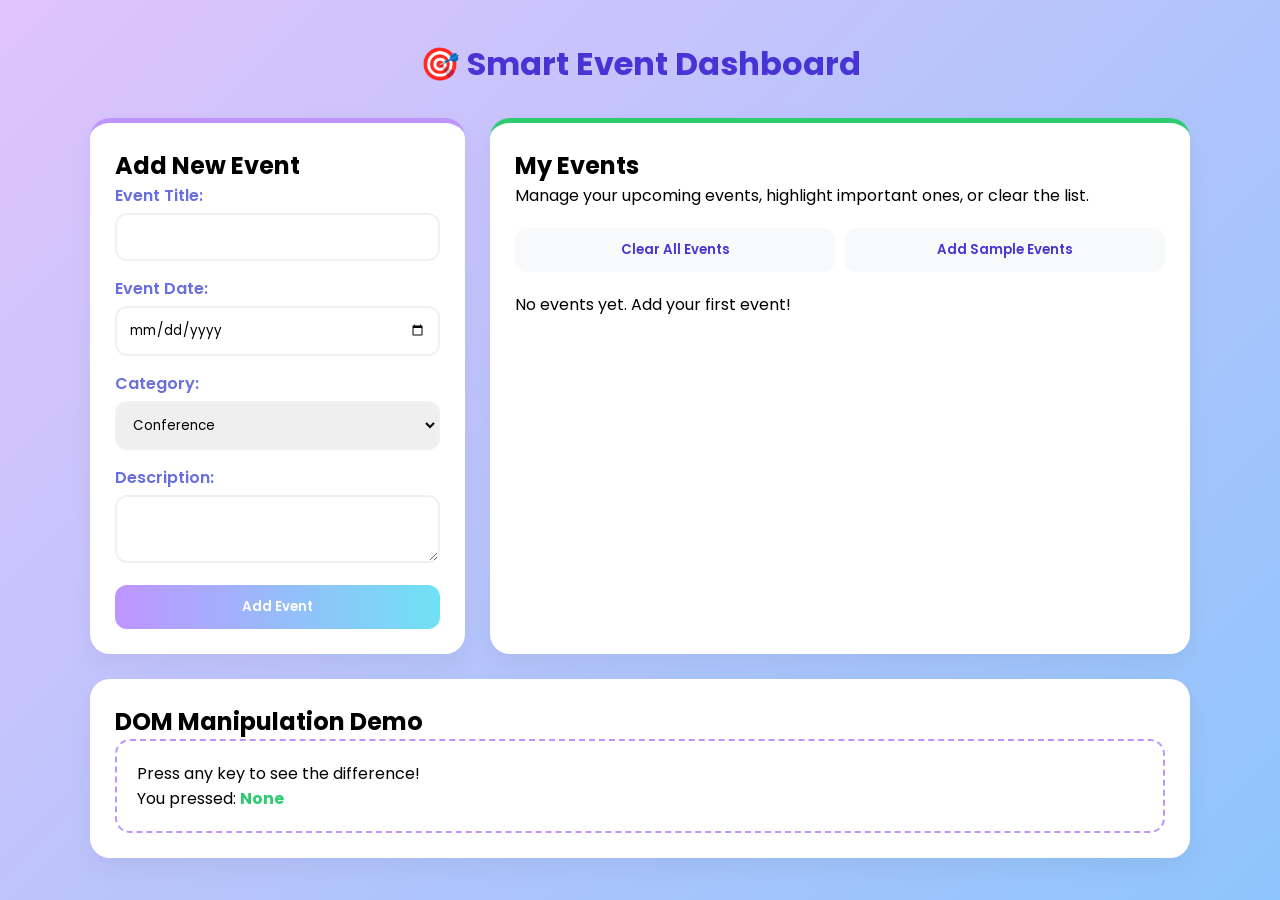
==== Assignment-1/index.html @ 52e55000 "first commit" ====
<!DOCTYPE html>
<html lang="en">
<head>
    <meta charset="UTF-8">
    <title>Smart Event Dashboard</title>
    <link href="https://fonts.googleapis.com/css2?family=Poppins:wght@300;400;600&display=swap" rel="stylesheet">
    <link rel="stylesheet" href="style.css">
</head>
<body>

<div class="container">
    <h1>🎯 Smart Event Dashboard</h1>

    <div class="dashboard">
        <div class="form-section">
            <h2>Add New Event</h2>
            <form id="eventForm">
                <div class="form-group">
                    <label for="eventTitle">Event Title:</label>
                    <input type="text" id="eventTitle" required>
                </div>
                <div class="form-group">
                    <label for="eventDate">Event Date:</label>
                    <input type="date" id="eventDate" required>
                </div>
                <div class="form-group">
                    <label for="eventCategory">Category:</label>
                    <select id="eventCategory" required>
                        <option value="Conference">Conference</option>
                        <option value="Workshop">Workshop</option>
                        <option value="Meetup">Meetup</option>
                        <option value="Webinar">Webinar</option>
                        <option value="Social">Social</option>
                    </select>
                </div>
                <div class="form-group">
                    <label for="eventDescription">Description:</label>
                    <textarea id="eventDescription" required></textarea>
                </div>
                <button type="submit">Add Event</button>
            </form>
        </div>

        <div class="events-section">
            <h2>My Events</h2>
            <div class="events-info">
                Manage your upcoming events, highlight important ones, or clear the list.
            </div>
            <div class="controls">
                <button id="clearAllBtn">Clear All Events</button>
                <button id="addSampleBtn">Add Sample Events</button>
            </div>
            <div id="eventContainer">
                <div id="empty-state" class="empty-state">
                    No events yet. Add your first event!
                </div>
            </div>
        </div>
    </div>

    <div class="demo-section">
        <h2>DOM Manipulation Demo</h2>
        <div class="demo-box">
            <div id="demoContent" class="demo-content">
                Press any key to see the difference!
            </div>
            <p class="key-display">
                You pressed: <span id="keyPressed">None</span>
            </p>
        </div>
    </div>
</div>

<script src="script.js"></script>
</body>
</html>
---- Assignment-1/style.css ----
* {
    margin: 0;
    padding: 0;
    box-sizing: border-box;
    font-family: 'Poppins', sans-serif;
}

body {
    background: linear-gradient(135deg, #e0c3fc 0%, #8ec5fc 100%);
    background-attachment: fixed;
    min-height: 100vh;
    padding: 40px 20px;
    display: flex;
    justify-content: center;
}

.container {
    width: 100%;
    max-width: 1100px;
}

h1 {
    color: #4834d4;
    margin-bottom: 30px;
    text-align: center;
}

.dashboard {
    display: flex;
    gap: 25px;
    margin-bottom: 25px;
}

.form-section, .events-section, .demo-section {
    background: #ffffff; 
    padding: 25px;
    border-radius: 20px;
    box-shadow: 0 10px 25px rgba(0, 0, 0, 0.05);
}

.form-section { 
    flex: 1; 
    border-top: 5px solid #be95ff; 
}

.events-section { 
    flex: 2; 
    border-top: 5px solid #2ecc71; 
    min-height: 400px; 
}

.form-group { margin-bottom: 15px; }
label { display: block; font-weight: 600; margin-bottom: 5px; color: #686de0; }

input, select, textarea {
    width: 100%;
    padding: 12px;
    border: 2px solid #f0f0f5;
    border-radius: 12px;
    outline: none;
    transition: 0.3s;
}

input:focus { 
    border-color: #be95ff; 
}

button {
    background: linear-gradient(90deg, #be95ff, #70e1f5, #2ecc71);
    background-size: 200% auto;
    color: white;
    border: none;
    padding: 12px 20px;
    border-radius: 12px;
    font-weight: 600;
    cursor: pointer;
    transition: 0.5s;
    width: 100%;
}

button:hover {
    background-position: right center;
    transform: translateY(-2px);
}

.controls { display: flex; gap: 10px; margin: 20px 0; }
.controls button { flex: 1; background: #f8f9fa; color: #4834d4; }

#eventContainer {
    display: grid;
    grid-template-columns: repeat(auto-fill, minmax(220px, 1fr));
    gap: 15px;
}

.event-card {
    background: #fdfbff; 
    border: 1px solid #f0f0f5;
    border-left: 5px solid #2ecc71; 
    padding: 15px;
    border-radius: 15px;
    position: relative;
}

.delete-btn {
    position: absolute;
    top: 10px;
    right: 10px;
    background: #ff7675 !important; 
    width: 26px;
    height: 26px;
    border-radius: 50%;
    display: flex;
    align-items: center;
    justify-content: center;
}

.category-badge {
    background: #be95ff; 
    color: white;
    padding: 3px 12px;
    border-radius: 20px;
    font-size: 11px;
}

.demo-box {
    background: #fff;
    border: 2px dashed #be95ff;
    padding: 20px;
    border-radius: 15px;
}

#keyPressed { color: #2ecc71; font-weight: bold; }

@media (max-width: 800px) {
    .dashboard { flex-direction: column; }
}
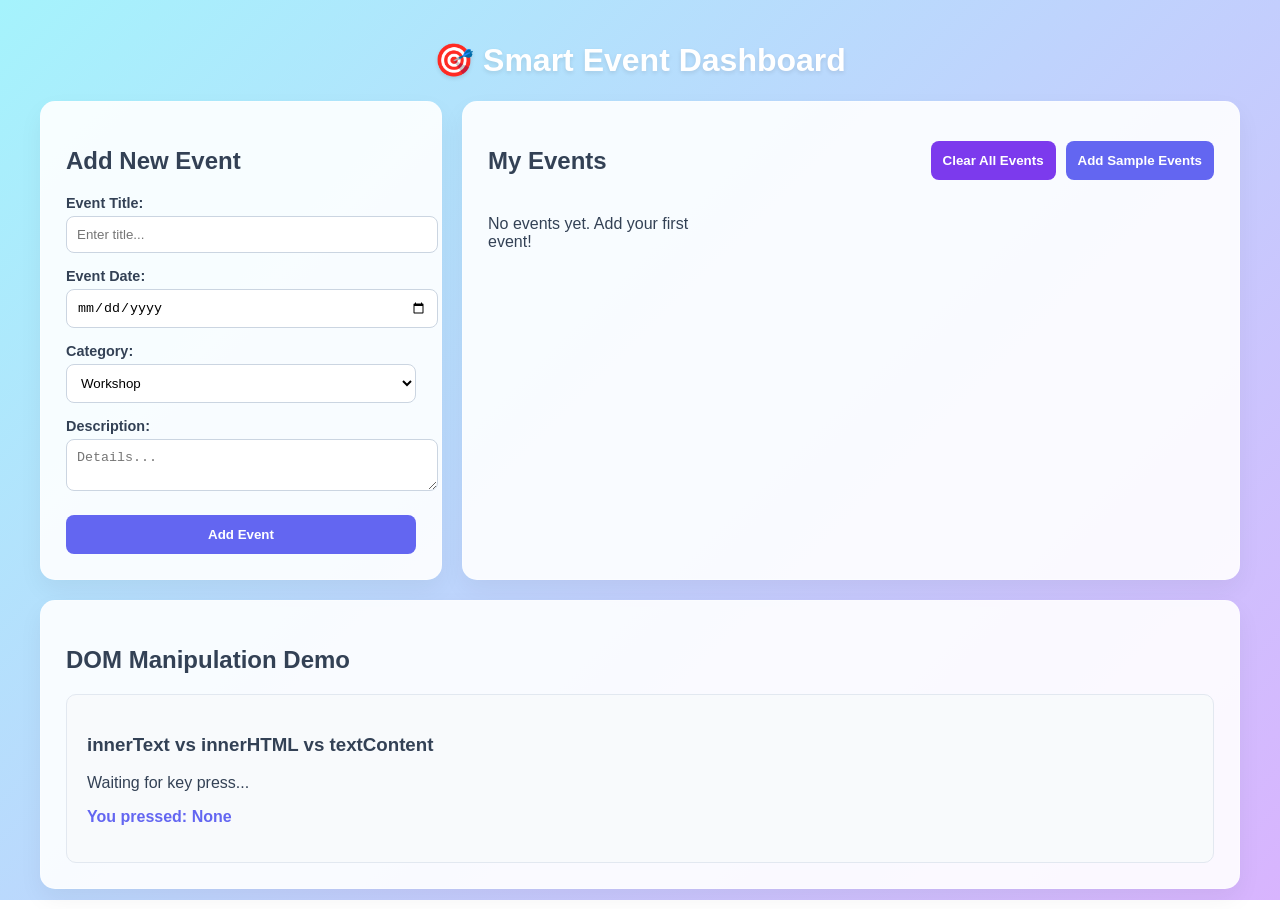
==== commit 3f93a023: "assignment 1" ====
--- a/Assignment-1/index.html
+++ b/Assignment-1/index.html
@@ -2,75 +2,67 @@
 <html lang="en">
 <head>
     <meta charset="UTF-8">
+    <meta name="viewport" content="width=device-width, initial-scale=1.0">
     <title>Smart Event Dashboard</title>
-    <link href="https://fonts.googleapis.com/css2?family=Poppins:wght@300;400;600&display=swap" rel="stylesheet">
     <link rel="stylesheet" href="style.css">
 </head>
 <body>
 
-<div class="container">
-    <h1>🎯 Smart Event Dashboard</h1>
+    <header>
+        <h1>🎯 Smart Event Dashboard</h1>
+    </header>
 
-    <div class="dashboard">
-        <div class="form-section">
-            <h2>Add New Event</h2>
-            <form id="eventForm">
-                <div class="form-group">
-                    <label for="eventTitle">Event Title:</label>
-                    <input type="text" id="eventTitle" required>
-                </div>
-                <div class="form-group">
-                    <label for="eventDate">Event Date:</label>
+    <div class="dashboard-container">
+        <div class="main-row">
+            <section class="glass-card form-section">
+                <h2>Add New Event</h2>
+                <form id="eventForm">
+                    <label>Event Title:</label>
+                    <input type="text" id="eventTitle" placeholder="Enter title..." required>
+                    
+                    <label>Event Date:</label>
                     <input type="date" id="eventDate" required>
-                </div>
-                <div class="form-group">
-                    <label for="eventCategory">Category:</label>
-                    <select id="eventCategory" required>
+
+                    <label>Category:</label>
+                    <select id="eventCategory">
+                        <option value="Workshop">Workshop</option>
                         <option value="Conference">Conference</option>
-                        <option value="Workshop">Workshop</option>
-                        <option value="Meetup">Meetup</option>
-                        <option value="Webinar">Webinar</option>
                         <option value="Social">Social</option>
                     </select>
+
+                    <label>Description:</label>
+                    <textarea id="eventDescription" placeholder="Details..."></textarea>
+
+                    <button type="submit" class="btn btn-primary">Add Event</button>
+                </form>
+            </section>
+
+            <section class="glass-card events-display">
+                <div class="display-header">
+                    <h2>My Events</h2>
+                    <div class="action-btns">
+                        <button id="clearAllBtn" class="btn btn-clear">Clear All Events</button>
+                        <button id="addSampleBtn" class="btn btn-sample">Add Sample Events</button>
+                    </div>
                 </div>
-                <div class="form-group">
-                    <label for="eventDescription">Description:</label>
-                    <textarea id="eventDescription" required></textarea>
+                <div id="eventContainer">
+                    <div id="empty-state" class="empty-state">No events yet. Add your first event!</div>
                 </div>
-                <button type="submit">Add Event</button>
-            </form>
+            </section>
         </div>
 
-        <div class="events-section">
-            <h2>My Events</h2>
-            <div class="events-info">
-                Manage your upcoming events, highlight important ones, or clear the list.
+        <section class="glass-card demo-section">
+            <h2>DOM Manipulation Demo</h2>
+            <div class="demo-inner">
+                <h3>innerText vs innerHTML vs textContent</h3>
+                <div id="demoContent" class="demo-box">
+                    <p>Waiting for key press...</p>
+                </div>
+                <p class="key-status">You pressed: <span id="keyPressed">None</span></p>
             </div>
-            <div class="controls">
-                <button id="clearAllBtn">Clear All Events</button>
-                <button id="addSampleBtn">Add Sample Events</button>
-            </div>
-            <div id="eventContainer">
-                <div id="empty-state" class="empty-state">
-                    No events yet. Add your first event!
-                </div>
-            </div>
-        </div>
+        </section>
     </div>
 
-    <div class="demo-section">
-        <h2>DOM Manipulation Demo</h2>
-        <div class="demo-box">
-            <div id="demoContent" class="demo-content">
-                Press any key to see the difference!
-            </div>
-            <p class="key-display">
-                You pressed: <span id="keyPressed">None</span>
-            </p>
-        </div>
-    </div>
-</div>
-
-<script src="script.js"></script>
+    <script src="script.js"></script>
 </body>
-</html>
+</html>
--- a/Assignment-1/style.css
+++ b/Assignment-1/style.css
@@ -1,103 +1,94 @@
-* {
-    margin: 0;
-    padding: 0;
-    box-sizing: border-box;
-    font-family: 'Poppins', sans-serif;
+:root {
+    --accent: #6366f1;
+    --accent-hover: #4f46e5;
+    --bg-gradient: linear-gradient(135deg, #a5f3fc 0%, #d8b4fe 100%);
+    --card-bg: rgba(255, 255, 255, 0.9);
 }
 
 body {
-    background: linear-gradient(135deg, #e0c3fc 0%, #8ec5fc 100%);
+    font-family: 'Segoe UI', Roboto, sans-serif;
+    background: var(--bg-gradient);
     background-attachment: fixed;
-    min-height: 100vh;
-    padding: 40px 20px;
-    display: flex;
-    justify-content: center;
+    margin: 0;
+    padding: 20px;
+    color: #334155;
 }
 
-.container {
-    width: 100%;
-    max-width: 1100px;
+header h1 {
+    text-align: center;
+    color: white;
+    text-shadow: 0 2px 4px rgba(0,0,0,0.1);
 }
 
-h1 {
-    color: #4834d4;
-    margin-bottom: 30px;
-    text-align: center;
+.dashboard-container {
+    max-width: 1200px;
+    margin: 0 auto;
+    display: flex;
+    flex-direction: column;
+    gap: 20px;
 }
 
-.dashboard {
+.main-row {
     display: flex;
-    gap: 25px;
-    margin-bottom: 25px;
+    gap: 20px;
 }
 
-.form-section, .events-section, .demo-section {
-    background: #ffffff; 
+/* Glass Card Style */
+.glass-card {
+    background: var(--card-bg);
+    border-radius: 15px;
     padding: 25px;
-    border-radius: 20px;
-    box-shadow: 0 10px 25px rgba(0, 0, 0, 0.05);
+    box-shadow: 0 10px 25px rgba(0,0,0,0.05);
+    border: 1px solid rgba(255,255,255,0.3);
 }
 
-.form-section { 
-    flex: 1; 
-    border-top: 5px solid #be95ff; 
+.form-section { flex: 1; max-width: 350px; }
+.events-display { flex: 2; min-height: 400px; }
+
+/* Form Elements */
+label { display: block; font-weight: 600; margin-top: 15px; font-size: 0.9rem; }
+input, select, textarea {
+    width: 100%;
+    padding: 10px;
+    margin-top: 5px;
+    border: 1px solid #cbd5e1;
+    border-radius: 8px;
+    background: white;
 }
 
-.events-section { 
-    flex: 2; 
-    border-top: 5px solid #2ecc71; 
-    min-height: 400px; 
+/* Buttons */
+.btn {
+    border: none;
+    border-radius: 8px;
+    padding: 12px;
+    font-weight: bold;
+    cursor: pointer;
+    transition: all 0.2s;
 }
 
-.form-group { margin-bottom: 15px; }
-label { display: block; font-weight: 600; margin-bottom: 5px; color: #686de0; }
+.btn-primary { background: var(--accent); color: white; width: 100%; margin-top: 20px; }
+.btn-clear { background: #7c3aed; color: white; }
+.btn-sample { background: #6366f1; color: white; }
+.action-btns { display: flex; gap: 10px; }
 
-input, select, textarea {
-    width: 100%;
-    padding: 12px;
-    border: 2px solid #f0f0f5;
-    border-radius: 12px;
-    outline: none;
-    transition: 0.3s;
+/* Event Cards */
+.display-header {
+    display: flex;
+    justify-content: space-between;
+    align-items: center;
+    margin-bottom: 20px;
 }
-
-input:focus { 
-    border-color: #be95ff; 
-}
-
-button {
-    background: linear-gradient(90deg, #be95ff, #70e1f5, #2ecc71);
-    background-size: 200% auto;
-    color: white;
-    border: none;
-    padding: 12px 20px;
-    border-radius: 12px;
-    font-weight: 600;
-    cursor: pointer;
-    transition: 0.5s;
-    width: 100%;
-}
-
-button:hover {
-    background-position: right center;
-    transform: translateY(-2px);
-}
-
-.controls { display: flex; gap: 10px; margin: 20px 0; }
-.controls button { flex: 1; background: #f8f9fa; color: #4834d4; }
 
 #eventContainer {
     display: grid;
-    grid-template-columns: repeat(auto-fill, minmax(220px, 1fr));
+    grid-template-columns: repeat(auto-fill, minmax(200px, 1fr));
     gap: 15px;
 }
 
 .event-card {
-    background: #fdfbff; 
-    border: 1px solid #f0f0f5;
-    border-left: 5px solid #2ecc71; 
+    background: #e2e8f0;
     padding: 15px;
-    border-radius: 15px;
+    border-radius: 12px;
     position: relative;
 }
 
@@ -105,32 +96,20 @@
     position: absolute;
     top: 10px;
     right: 10px;
-    background: #ff7675 !important; 
-    width: 26px;
-    height: 26px;
+    background: #ff7675;
+    color: white;
     border-radius: 50%;
-    display: flex;
-    align-items: center;
-    justify-content: center;
+    width: 22px;
+    height: 22px;
+    font-size: 12px;
 }
 
-.category-badge {
-    background: #be95ff; 
-    color: white;
-    padding: 3px 12px;
-    border-radius: 20px;
-    font-size: 11px;
+/* Demo Section */
+.demo-inner {
+    background: #f8fafc;
+    padding: 20px;
+    border-radius: 10px;
+    border: 1px solid #e2e8f0;
 }
 
-.demo-box {
-    background: #fff;
-    border: 2px dashed #be95ff;
-    padding: 20px;
-    border-radius: 15px;
-}
-
-#keyPressed { color: #2ecc71; font-weight: bold; }
-
-@media (max-width: 800px) {
-    .dashboard { flex-direction: column; }
-}+.key-status { color: var(--accent); font-weight: bold; margin-top: 15px; }
